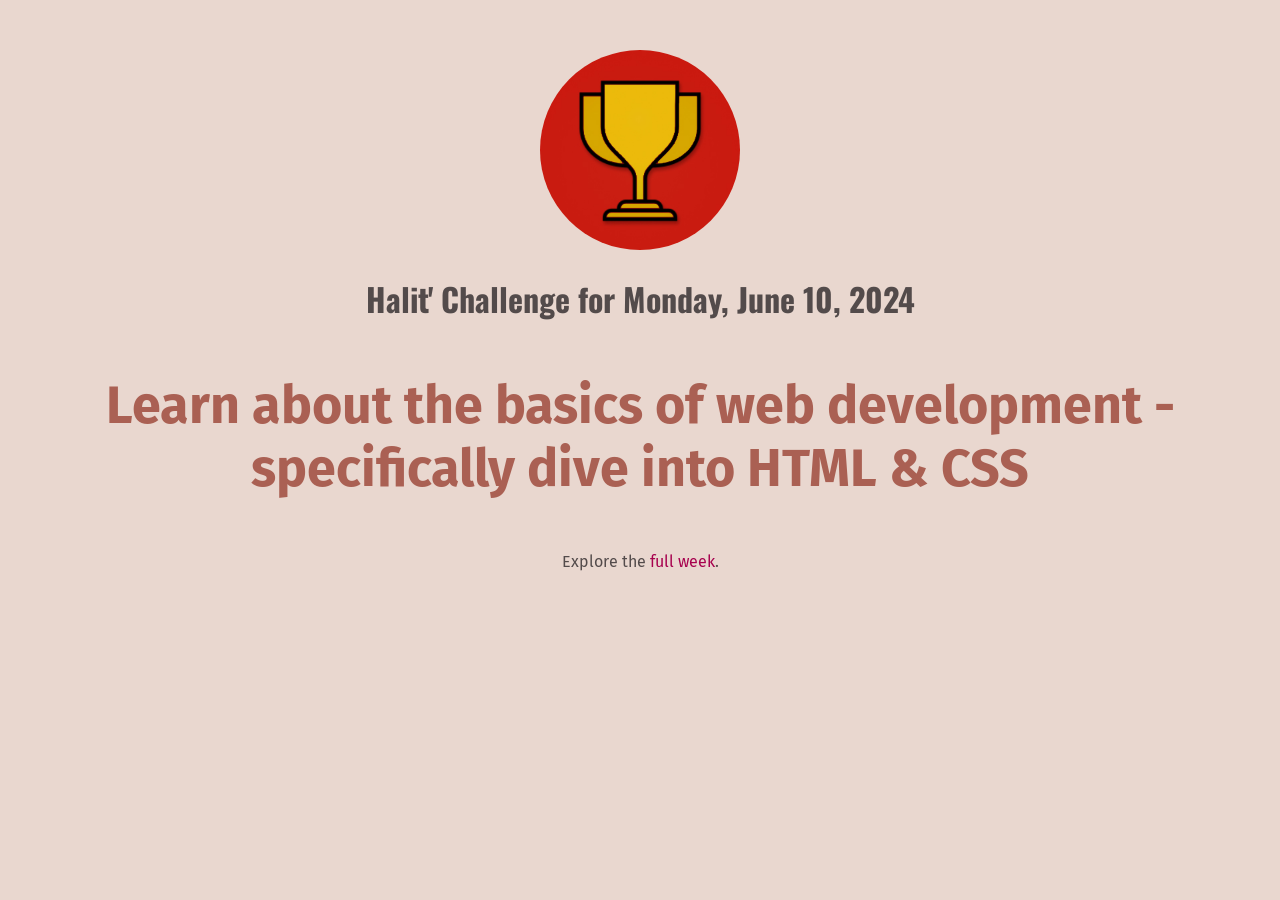
==== 02-second-challenge/index.html @ 654d1c2d "Cascading" ====
<!DOCTYPE html>
<html lang="en">
  <head>
    <meta charset="UTF-8" />
    <meta name="viewport" content="width=device-width, initial-scale=1.0" />
    <link rel="preconnect" href="https://fonts.googleapis.com" />
    <link rel="preconnect" href="https://fonts.gstatic.com" crossorigin />
    <link
      href="https://fonts.googleapis.com/css2?family=Fira+Sans:wght@400;700&family=Oswald:wght@700&display=swap"
      rel="stylesheet"
    />
    <link rel="stylesheet" href="styles/shared.css" />
    <link rel="stylesheet" href="styles/daily-challenge.css" />
    <title>My Daily Challenge</title>
  </head>

  <body>
    <img src="images/challenges-trophy.jpg" alt="A tropy" />
    <h1>Halit' Challenge for Monday, June 10, 2024</h1>
    <p id="todays-challenge">
      Learn about the basics of web development - specifically dive into HTML &
      CSS
    </p>
    <p>
      Explore the
      <a href="full-week.html">full week</a>.
    </p>
  </body>
</html>
---- 02-second-challenge/styles/shared.css ----
body {
  text-align: center;
  background-color: rgb(233, 215, 207);
  color: rgb(83, 75, 75);
}

h1 {
  font-family: 'Oswald', sans-serif;
}

p {
  font-family: 'Fira Sans', sans-serif;
}

a {
  font-family: 'Fira Sans', sans-serif;
  color: rgb(167, 1, 78);
  text-decoration: none;
}

a:hover {
  text-decoration: underline;
}
---- 02-second-challenge/styles/daily-challenge.css ----
body {
  margin: 50px;
}

img {
  width: 200px;
  height: 200px;
  border-radius: 100px;
}

#todays-challenge {
  color: rgb(170, 96, 83);
  font-weight: bold;
  font-size: 52px;
}
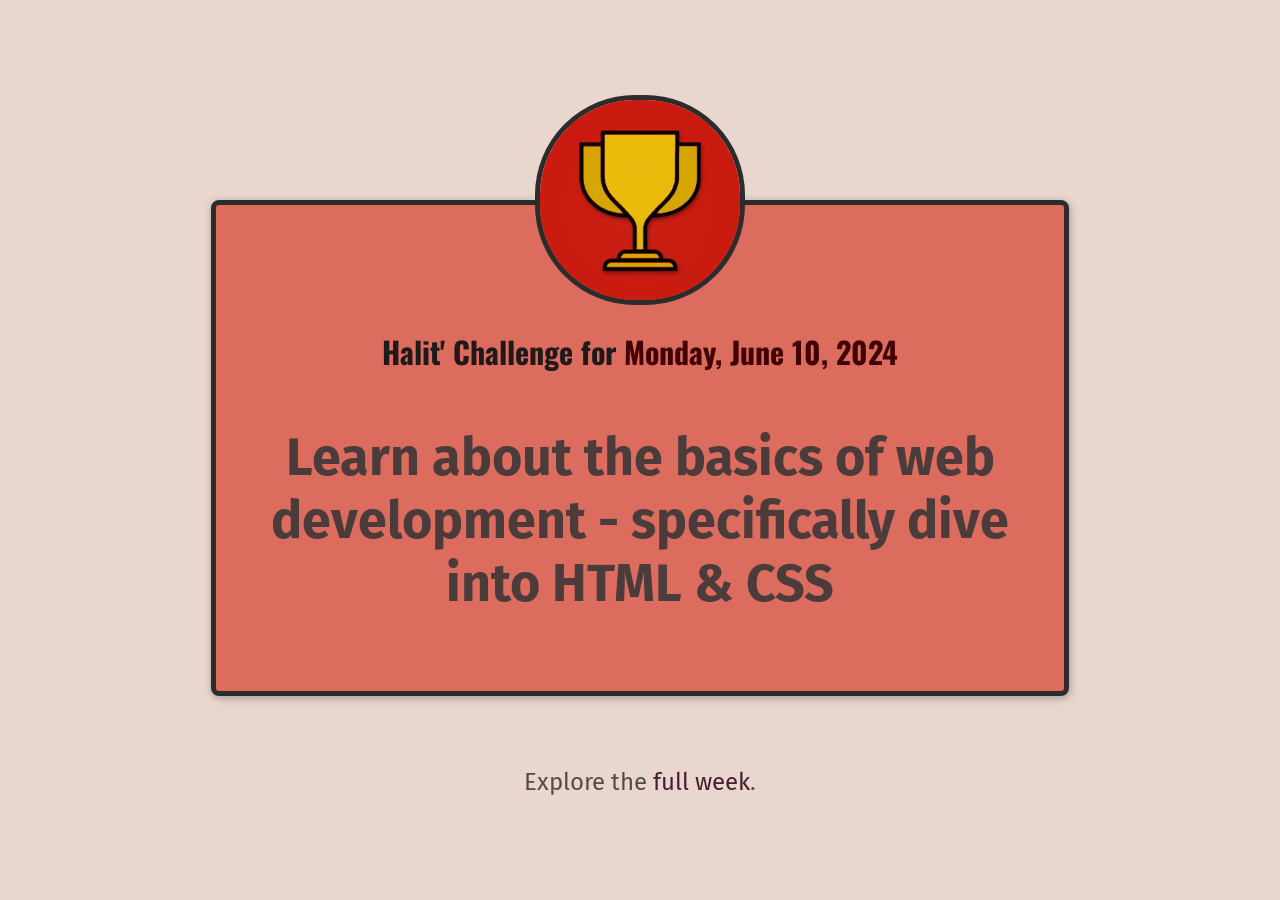
==== commit 42dc35ce: "Finished Code" ====
--- a/02-second-challenge/index.html
+++ b/02-second-challenge/index.html
@@ -15,15 +15,19 @@
   </head>
 
   <body>
-    <img src="images/challenges-trophy.jpg" alt="A tropy" />
-    <h1>Halit' Challenge for Monday, June 10, 2024</h1>
-    <p id="todays-challenge">
-      Learn about the basics of web development - specifically dive into HTML &
-      CSS
-    </p>
-    <p>
-      Explore the
-      <a href="full-week.html">full week</a>.
-    </p>
+    <main>
+      <img src="images/challenges-trophy.jpg" alt="A tropy" />
+      <h1>Halit' Challenge for <span>Monday, June 10, 2024</span></h1>
+      <p id="todays-challenge">
+        Learn about the basics of web development - specifically dive into HTML
+        & CSS
+      </p>
+    </main>
+    <footer>
+      <p>
+        Explore the
+        <a href="full-week.html">full week</a>.
+      </p>
+    </footer>
   </body>
 </html>
--- a/02-second-challenge/styles/shared.css
+++ b/02-second-challenge/styles/shared.css
@@ -2,6 +2,7 @@
   text-align: center;
   background-color: rgb(233, 215, 207);
   color: rgb(83, 75, 75);
+  margin: 50px;
 }
 
 h1 {
@@ -10,6 +11,7 @@
 
 p {
   font-family: 'Fira Sans', sans-serif;
+  font-size: 24px;
 }
 
 a {
--- a/02-second-challenge/styles/daily-challenge.css
+++ b/02-second-challenge/styles/daily-challenge.css
@@ -1,15 +1,36 @@
-body {
-  margin: 50px;
+main {
+  width: 800px;
+  margin: 200px auto 72px auto;
+  background-color: rgb(219, 108, 94);
+  padding: 24px;
+  border: 5px solid rgb(44, 44, 44);
+  border-radius: 8px;
+  box-shadow: 1px 2px 8px rgba(0, 0, 0, 0.3);
 }
 
 img {
   width: 200px;
   height: 200px;
   border-radius: 100px;
+  border: 5px solid rgb(44, 44, 44);
+  margin-top: -134px;
+}
+
+h1 {
+  font-size: 30px;
+  color: rgb(31, 25, 25);
+}
+
+a {
+  color: rgb(73, 29, 50);
+}
+
+span {
+  color: rgb(66, 2, 2);
 }
 
 #todays-challenge {
-  color: rgb(170, 96, 83);
+  color: rgb(75, 59, 59);
   font-weight: bold;
   font-size: 52px;
 }
